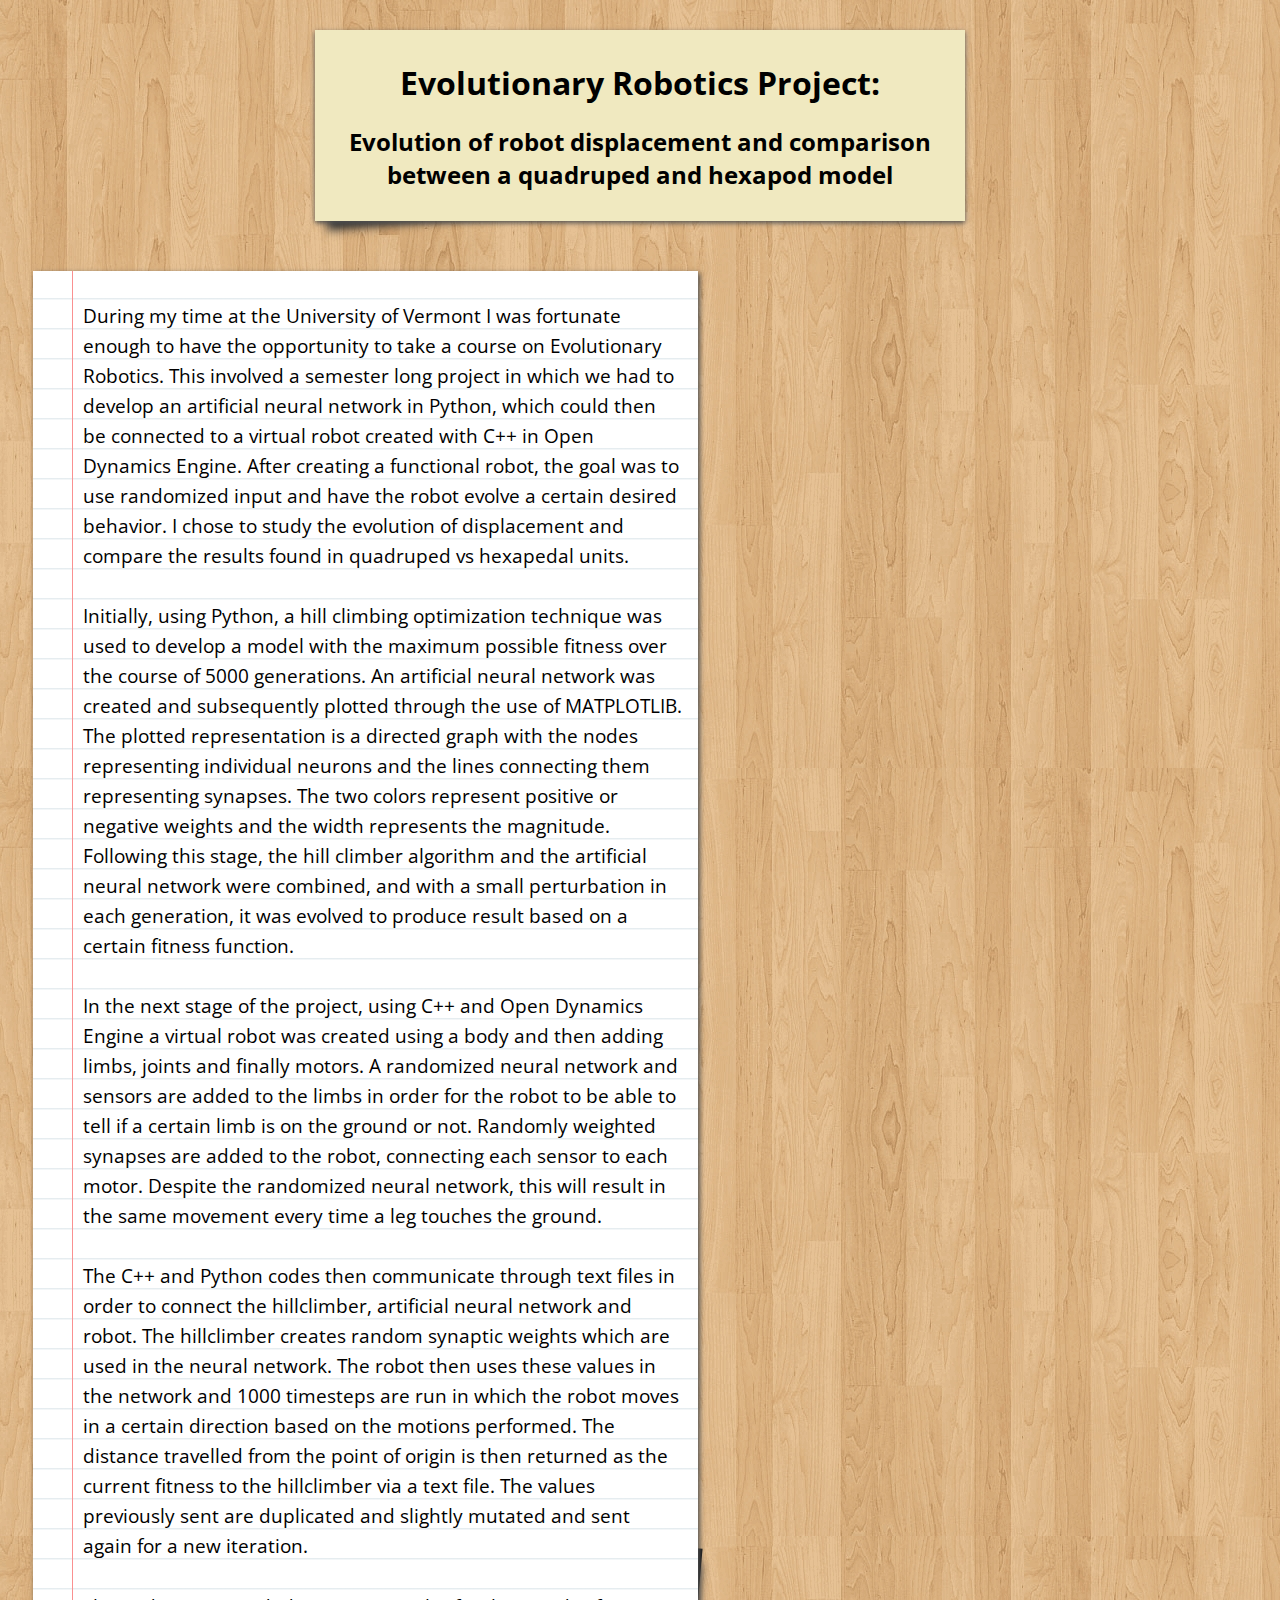
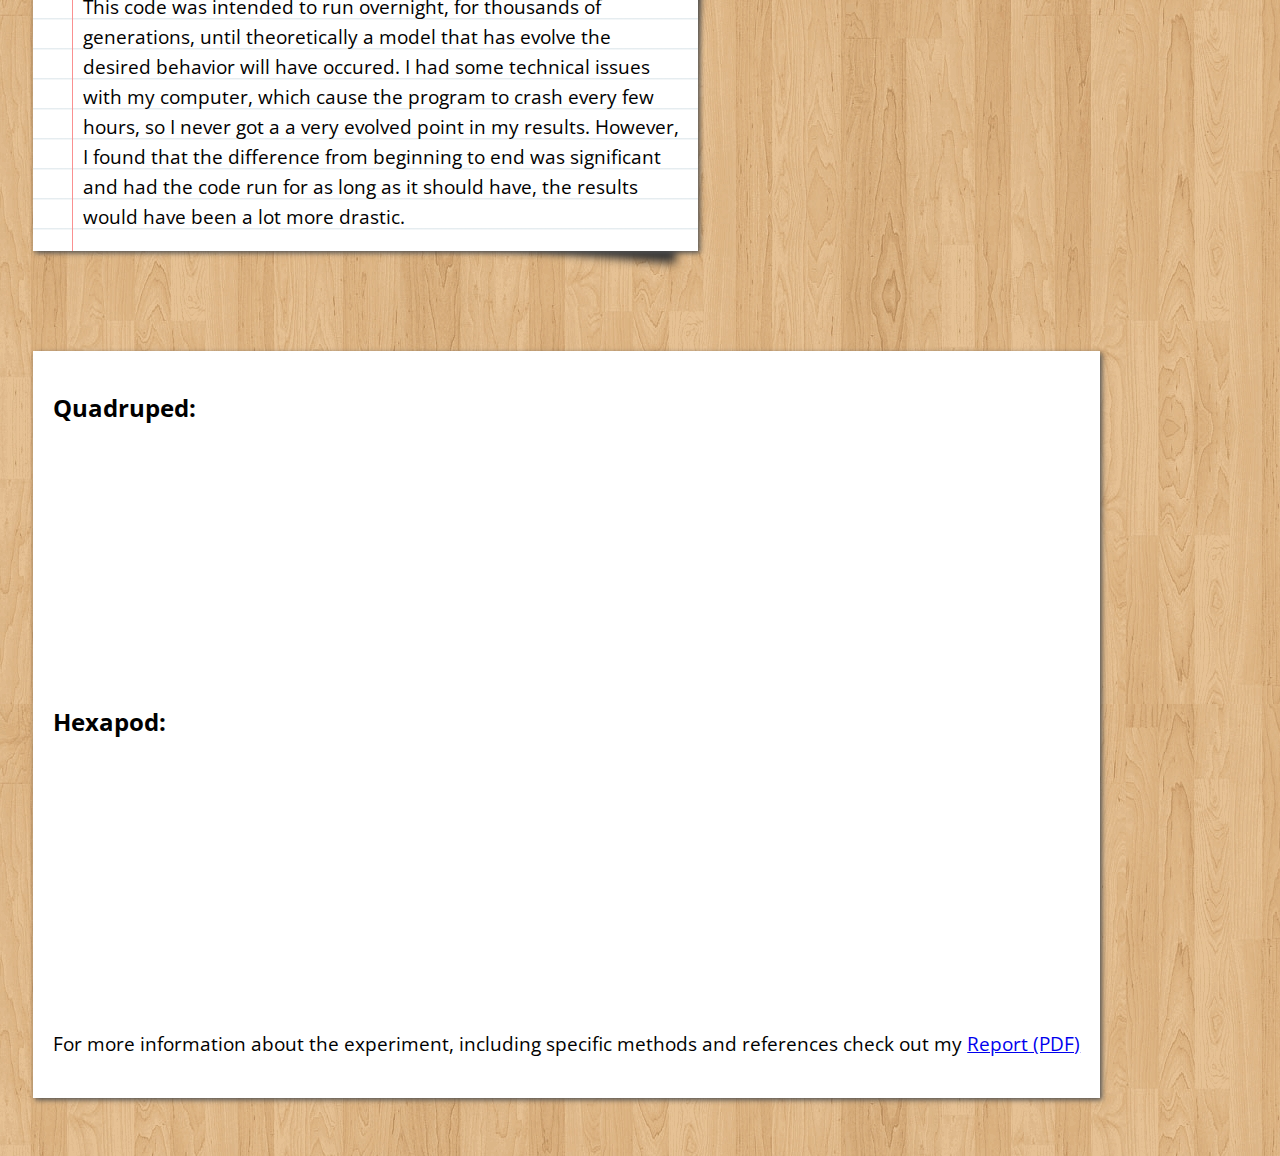
==== evolutionary-robotics.html @ 4f33da45 "Added evolutionary robotics page and stylesheet" ====
<!DOCTYPE html>
<html>
	<head>
		<title>Evolutionary Robotics project</title>
		<link type="text/css" rel="stylesheet" href="css/projects_style.css">
		<link href='https://fonts.googleapis.com/css?family=Open+Sans+Condensed:300' rel='stylesheet' type='text/css'>
		<script src="https://ajax.googleapis.com/ajax/libs/jquery/2.1.1/jquery.min.js"></script>
		<script src="scripts/ui2.js"></script>
	</head>
	<body>
		<header>
			<h1>Evolutionary Robotics Project:</h1>
			<h2>Evolution of robot displacement and comparison between a quadruped and hexapod model</h2>
		</header>
		
		<div id="main_container">
			<p>During my time at the University of Vermont I was fortunate enough to have the opportunity to take a course on Evolutionary Robotics.
				This involved a semester long project in which we had to develop an artificial neural network in Python, which could then be connected
				to a virtual robot created with C++ in Open Dynamics Engine. After creating a functional robot, the goal was to use randomized input
				and have the robot evolve a certain desired behavior. I chose to study the evolution of displacement and compare the results found in 
				quadruped vs hexapedal units.</p>

				<p>Initially, using Python, a hill climbing optimization technique was used to develop a model 
					with the maximum possible fitness over the course of 5000 generations. An artificial neural network was created and subsequently plotted through 
					the use of MATPLOTLIB. The plotted representation is a directed graph with the nodes representing individual neurons and 
					the lines connecting them representing synapses. The two colors represent positive or negative weights and the width represents the magnitude.
					Following this stage, the hill climber algorithm and the artificial neural network were combined, and with a small perturbation in each generation, it
					was evolved to produce result based on a certain fitness function.
				</p>
				<p>In the next stage of the project, using C++ and Open Dynamics Engine a virtual robot was created using a body and then adding limbs,
					joints and finally motors. A randomized neural network and sensors are added to the limbs in order for the robot to be able to tell if
					a certain limb is on the ground or not. Randomly weighted synapses are added to the robot, connecting each sensor to each motor. Despite the 
					randomized neural network, this	will result in the same movement every time a leg touches the ground. </p>
					<p>The C++ and Python codes then communicate through text files in order to connect the hillclimber, artificial neural network and robot.
						The hillclimber creates random synaptic weights which are used in the neural network. The robot then uses these values in the network 
						and 1000 timesteps are run in which the robot moves in a certain direction based on the motions performed. The distance travelled from 
						the point of origin is then returned as the current fitness to the hillclimber via a text file. The values previously sent are duplicated 
						and slightly mutated and sent again for a new iteration.</p>
				<p>This code was intended to run overnight, for thousands of generations, until theoretically a model that has evolve the desired behavior will 
					have occured. I had some technical issues with my computer, which cause the program to crash every few hours, so I never got a a very evolved 
					point in my results. However, I found that the difference from beginning to end was significant and had the code run for as long as it should have,
					the results would have been a lot more drastic.</p>
		</div>
		
		<div id="media_container">
		
				<h2>Quadruped:</h2>
				<div>
					<iframe src="http://www.youtube.com/embed/oBKy0c0CG1M?rel=0" frameborder="0" allowfullscreen></iframe>
					<iframe src="http://www.youtube.com/embed/ddlQ8_SxeSM?rel=0" frameborder="0" allowfullscreen></iframe>
				</div>
				<h2>Hexapod:</h2>
				<div>
					<iframe src="http://www.youtube.com/embed/RWQA2p7QdTA?rel=0" frameborder="0" allowfullscreen></iframe>
					<iframe src="http://www.youtube.com/embed/pCdDwxMsg0o?rel=0" frameborder="0" allowfullscreen></iframe>
				</div>
				
				<p>For more information about the experiment, including specific methods and references check out my <a href="Kiki_Kavouras_Report.pdf">Report (PDF)</a></p>
		</div>	

	</body>
</html>


<!-- SOURCES FOR PNG ETC!! -->
<!-- ADD HOME LINK, IMAGES, PDF. EDIT PDF -->
---- css/projects_style.css ----
body{
	background-image:url('../images/wood_texture.jpg');
	font-family: 'Open Sans Condensed', sans-serif;
}

header{
	background-color: #F0E9C0;
	box-shadow:0px 2px 5px #525252;
	margin:0 auto;
	margin-top:30px;
	padding:0.75%;
	position:relative;
	text-align:center;
	width:50%;
}

header:before{
	content:"";
	background:#111;
	bottom:15px;
	box-shadow:0 15px 10px #333;
	left:10px;
	max-width:300px;
	position:absolute;
	top:80%;
	transform:rotate(-5deg);
	width:35%;	
	z-index:-1;
}

iframe{
	height:236px;
	margin-left:25px;
	width:315px;
}

#main_container{
	float:left;
	padding-left:50px;
	padding-right:15px;
	position:relative;
	width:600px;
	
    background: -webkit-linear-gradient(top, #DFE8EC 0%, white 8%) 0 57px;
    background: -moz-linear-gradient(top, #DFE8EC 0%, white 8%) 0 57px;
    background: linear-gradient(top, #DFE8EC 0%, white 8%) 0 57px;
    -webkit-background-size: 100% 30px;
    -moz-background-size: 100% 30px;
    -ms-background-size: 100% 30px;
    background-size:100% 30px;

}

#main_container::before {content:''; position:absolute; width:0px; top:0; left:39px; bottom:0; border-left:1px solid #FA9090;}

#main_container:after {
	content: "";
	background: #111;
	bottom: 15px;
	box-shadow: 0 15px 10px #333;
	max-width: 300px;
	position: absolute;
	right: 8px;
	top: 80%;
	transform: rotate(5deg);
	width: 48%;
	z-index: -1;

}

#main_container, #media_container{
	background-color:white;
	box-shadow:2px 2px 5px #525252;
	display:inline-block;	
	margin:50px 2%;
}

#media_container{
	padding:20px;
}

p{
	font-size:1.2em;
	line-height:30px;
	padding-top:11px;
}
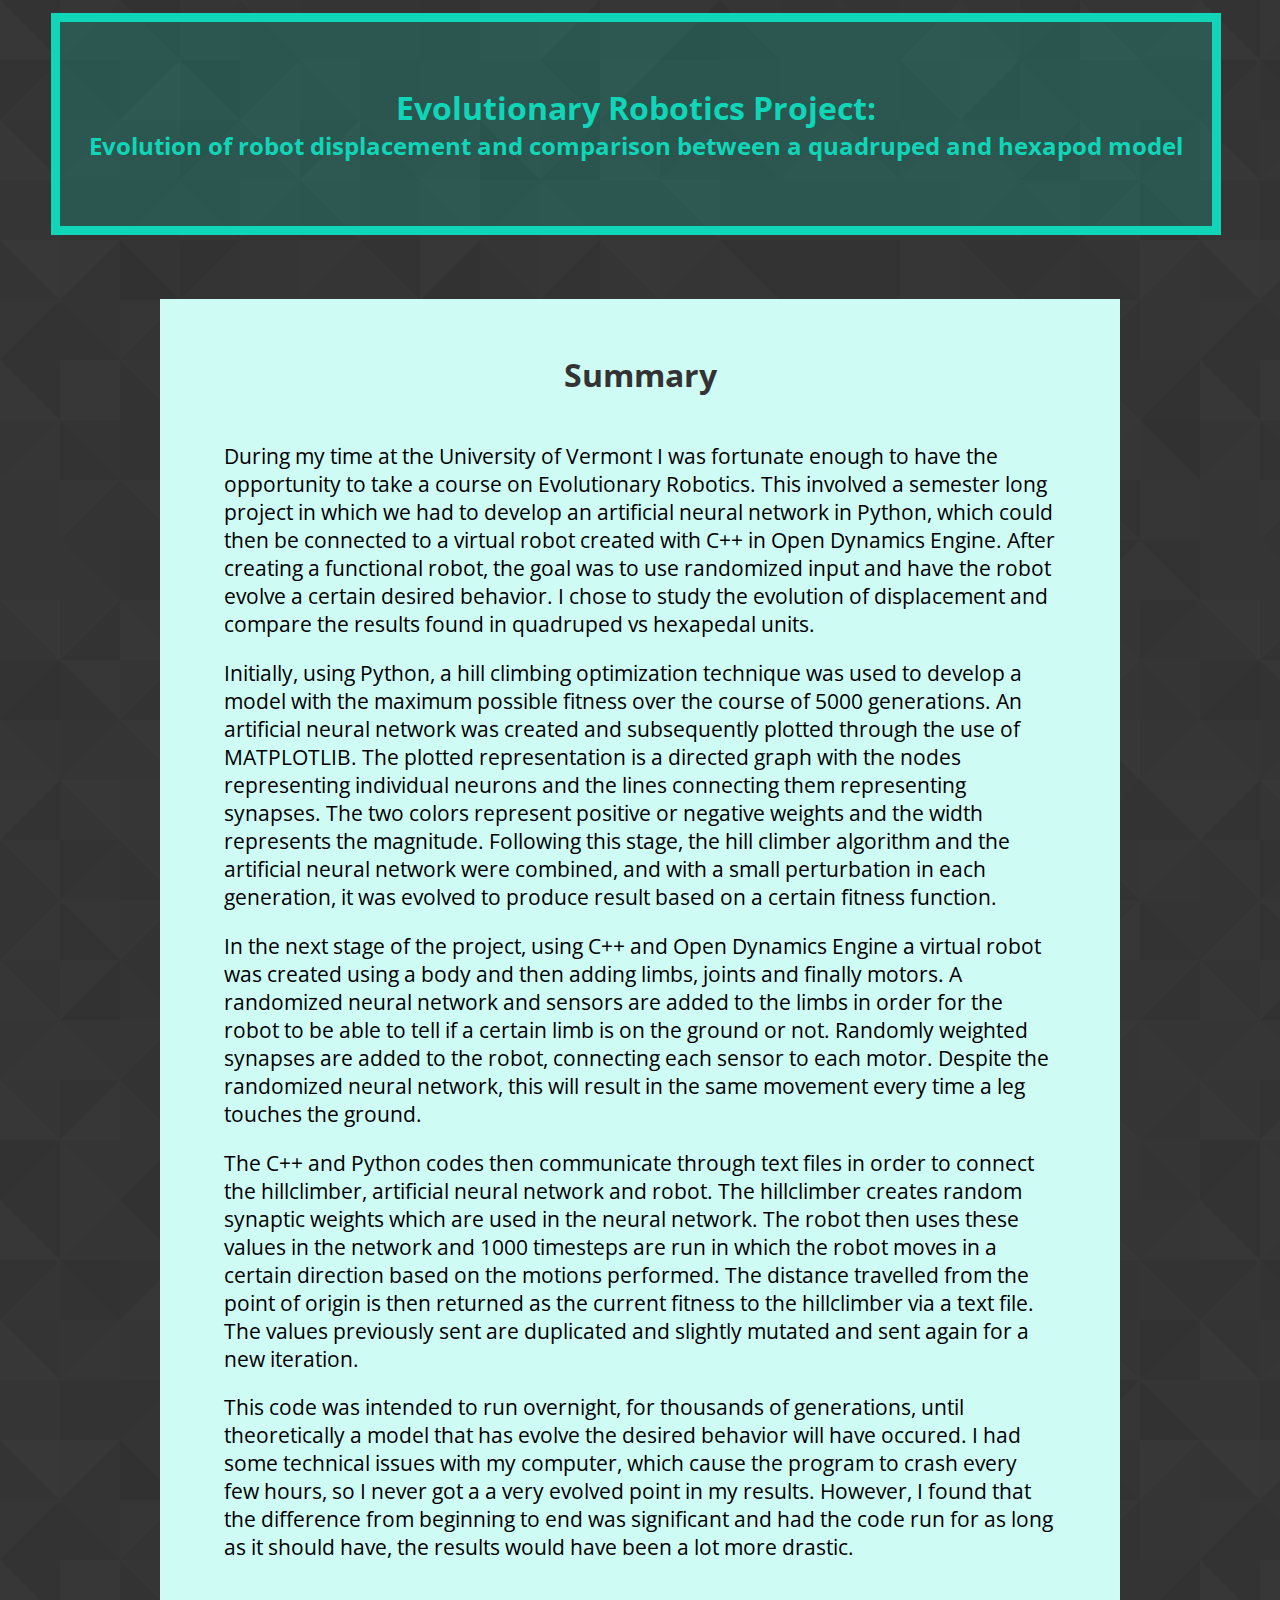
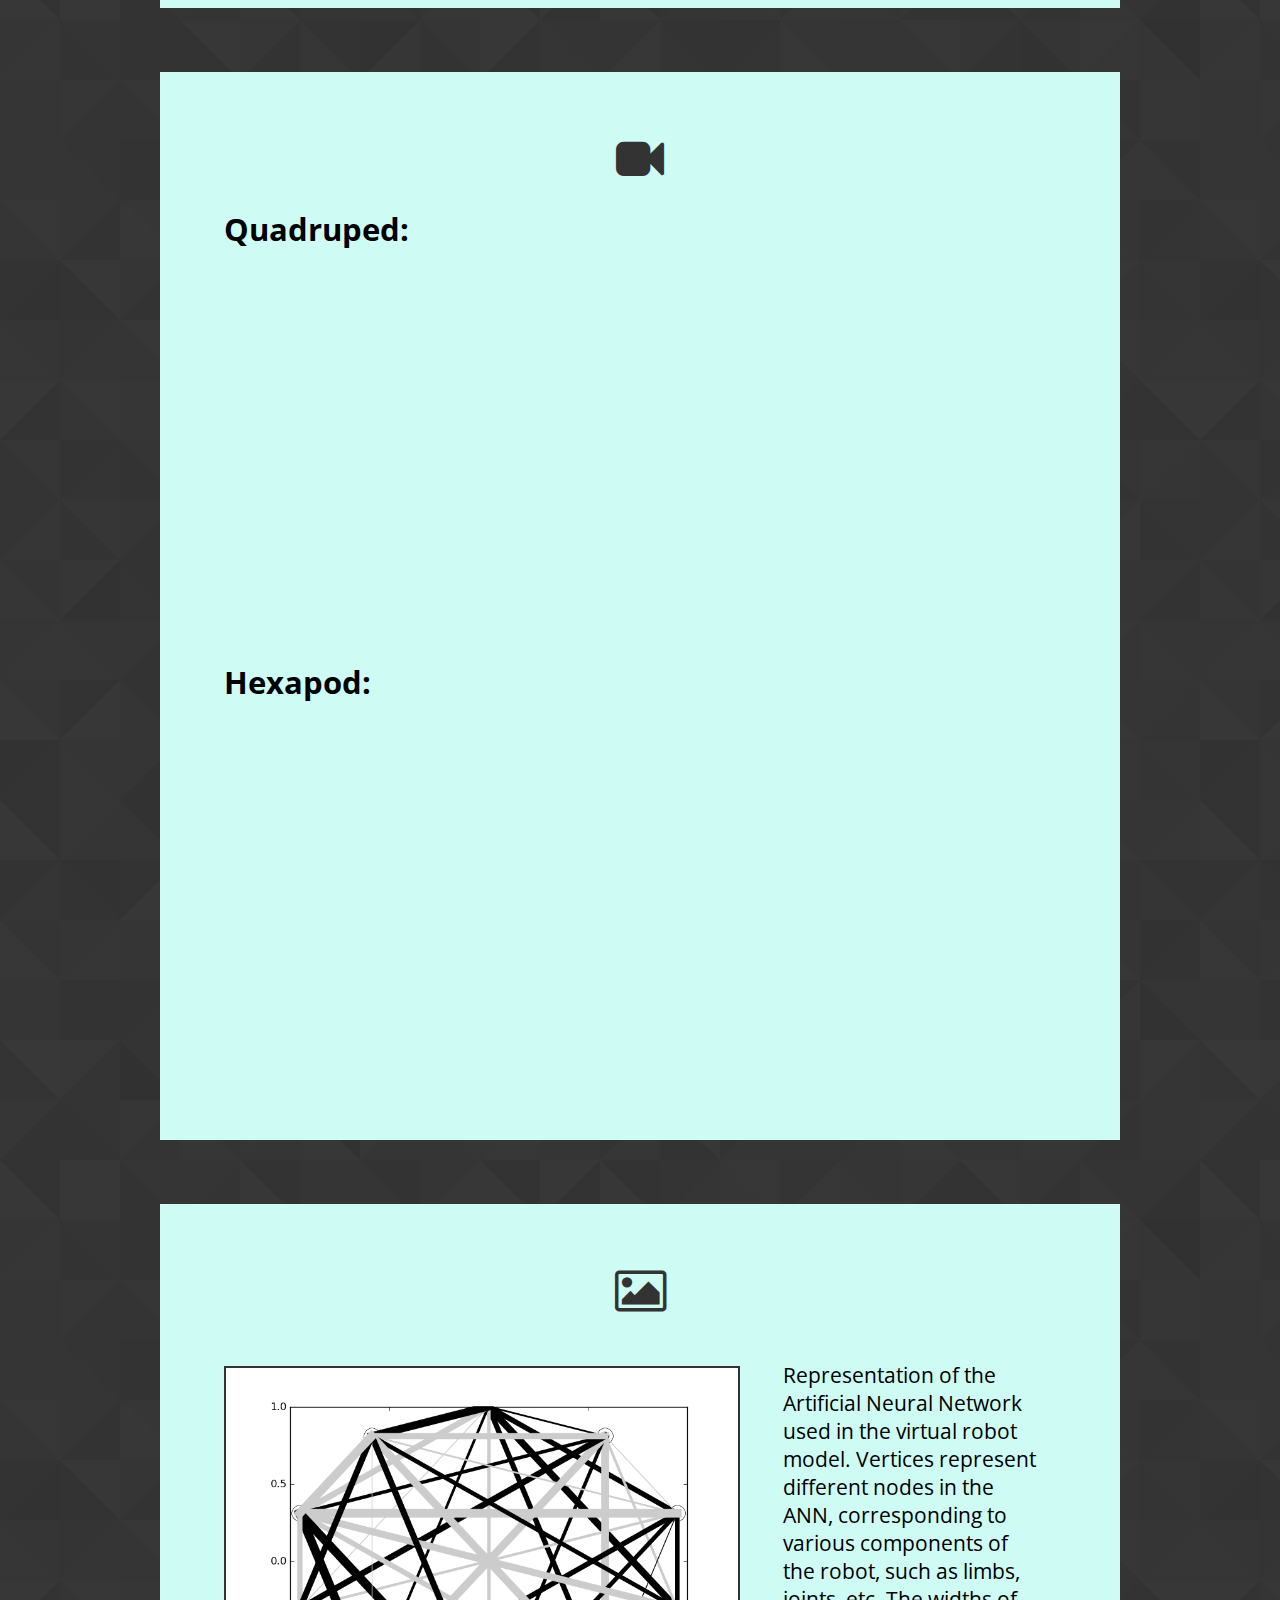
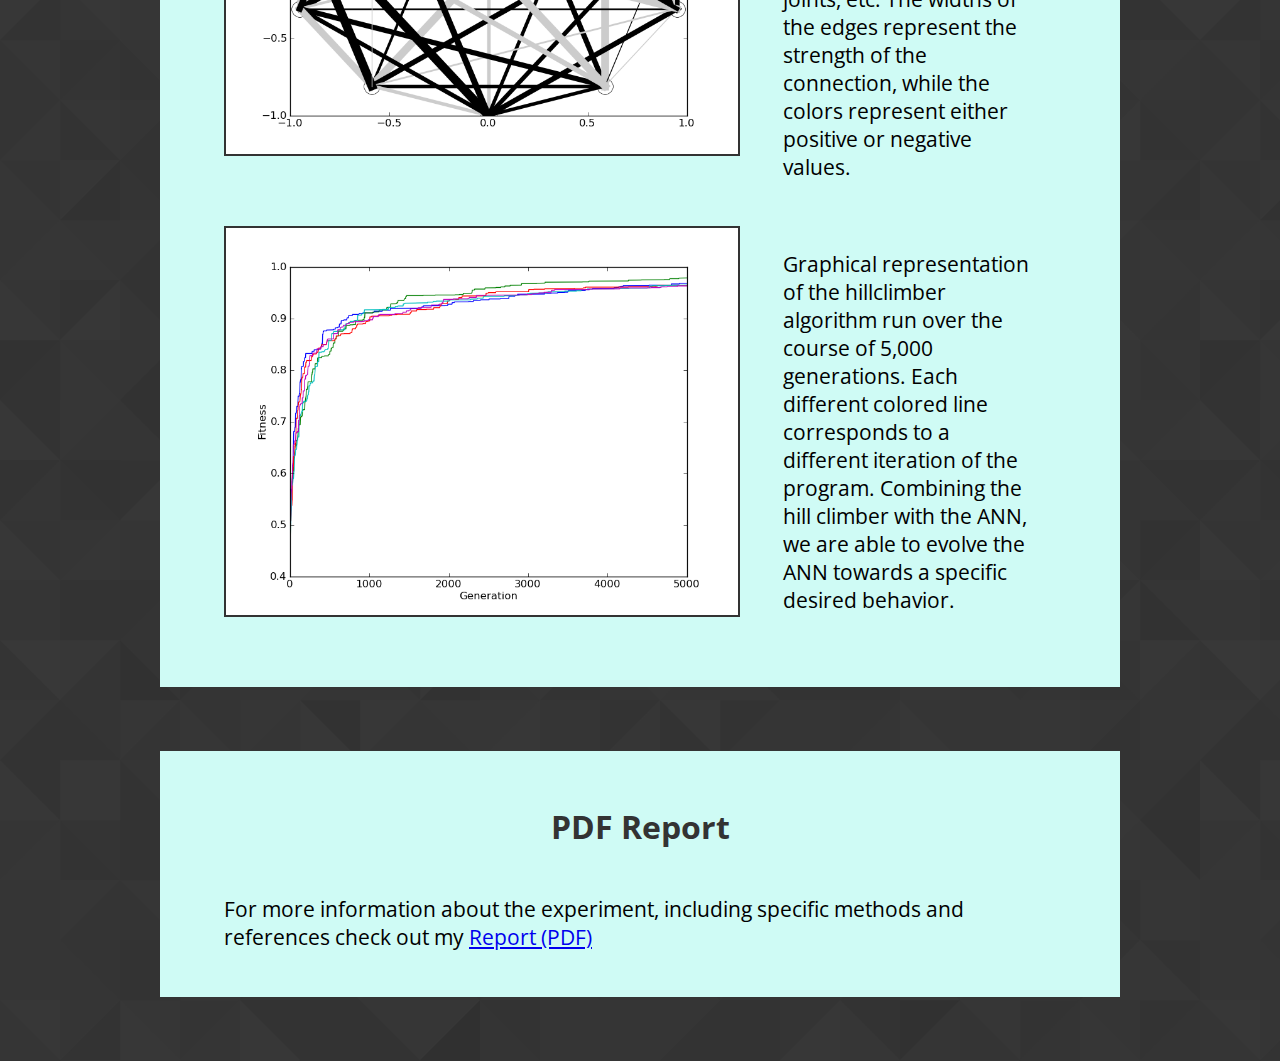
==== commit d9715871: "modified style and structure of evolutionary robotics page and made it responsive" ====
--- a/evolutionary-robotics.html
+++ b/evolutionary-robotics.html
@@ -2,10 +2,14 @@
 <html>
 	<head>
 		<title>Evolutionary Robotics project</title>
-		<link type="text/css" rel="stylesheet" href="css/projects_style.css">
+		<link type="text/css" rel="stylesheet" href="css/robotics_style.css">
+<!-- 		<link type="text/css" rel="stylesheet" href="css/my_style.css"> -->
+		<link href="http://maxcdn.bootstrapcdn.com/font-awesome/4.1.0/css/font-awesome.min.css" rel="stylesheet">
 		<link href='https://fonts.googleapis.com/css?family=Open+Sans+Condensed:300' rel='stylesheet' type='text/css'>
 		<script src="https://ajax.googleapis.com/ajax/libs/jquery/2.1.1/jquery.min.js"></script>
-		<script src="scripts/ui2.js"></script>
+		<script type="text/javascript" src="scripts/ui2.js"></script>
+		<meta name="viewport" content="width=device-width, initial-scale=1">
+
 	</head>
 	<body>
 		<header>
@@ -13,37 +17,45 @@
 			<h2>Evolution of robot displacement and comparison between a quadruped and hexapod model</h2>
 		</header>
 		
-		<div id="main_container">
-			<p>During my time at the University of Vermont I was fortunate enough to have the opportunity to take a course on Evolutionary Robotics.
-				This involved a semester long project in which we had to develop an artificial neural network in Python, which could then be connected
-				to a virtual robot created with C++ in Open Dynamics Engine. After creating a functional robot, the goal was to use randomized input
-				and have the robot evolve a certain desired behavior. I chose to study the evolution of displacement and compare the results found in 
-				quadruped vs hexapedal units.</p>
+		<div id="main_container" class="tab">
+			<div class="icon">
+				<h2>Summary</h2>
+			</div>
+			<div class="tab-content hidden">
+				<p>During my time at the University of Vermont I was fortunate enough to have the opportunity to take a course on Evolutionary Robotics.
+					This involved a semester long project in which we had to develop an artificial neural network in Python, which could then be connected
+					to a virtual robot created with C++ in Open Dynamics Engine. After creating a functional robot, the goal was to use randomized input
+					and have the robot evolve a certain desired behavior. I chose to study the evolution of displacement and compare the results found in 
+					quadruped vs hexapedal units.</p>
 
-				<p>Initially, using Python, a hill climbing optimization technique was used to develop a model 
-					with the maximum possible fitness over the course of 5000 generations. An artificial neural network was created and subsequently plotted through 
-					the use of MATPLOTLIB. The plotted representation is a directed graph with the nodes representing individual neurons and 
-					the lines connecting them representing synapses. The two colors represent positive or negative weights and the width represents the magnitude.
-					Following this stage, the hill climber algorithm and the artificial neural network were combined, and with a small perturbation in each generation, it
-					was evolved to produce result based on a certain fitness function.
-				</p>
-				<p>In the next stage of the project, using C++ and Open Dynamics Engine a virtual robot was created using a body and then adding limbs,
-					joints and finally motors. A randomized neural network and sensors are added to the limbs in order for the robot to be able to tell if
-					a certain limb is on the ground or not. Randomly weighted synapses are added to the robot, connecting each sensor to each motor. Despite the 
-					randomized neural network, this	will result in the same movement every time a leg touches the ground. </p>
-					<p>The C++ and Python codes then communicate through text files in order to connect the hillclimber, artificial neural network and robot.
-						The hillclimber creates random synaptic weights which are used in the neural network. The robot then uses these values in the network 
-						and 1000 timesteps are run in which the robot moves in a certain direction based on the motions performed. The distance travelled from 
-						the point of origin is then returned as the current fitness to the hillclimber via a text file. The values previously sent are duplicated 
-						and slightly mutated and sent again for a new iteration.</p>
-				<p>This code was intended to run overnight, for thousands of generations, until theoretically a model that has evolve the desired behavior will 
-					have occured. I had some technical issues with my computer, which cause the program to crash every few hours, so I never got a a very evolved 
-					point in my results. However, I found that the difference from beginning to end was significant and had the code run for as long as it should have,
-					the results would have been a lot more drastic.</p>
+					<p>Initially, using Python, a hill climbing optimization technique was used to develop a model 
+						with the maximum possible fitness over the course of 5000 generations. An artificial neural network was created and subsequently plotted through 
+						the use of MATPLOTLIB. The plotted representation is a directed graph with the nodes representing individual neurons and 
+						the lines connecting them representing synapses. The two colors represent positive or negative weights and the width represents the magnitude.
+						Following this stage, the hill climber algorithm and the artificial neural network were combined, and with a small perturbation in each generation, it
+						was evolved to produce result based on a certain fitness function.
+					</p>
+					<p>In the next stage of the project, using C++ and Open Dynamics Engine a virtual robot was created using a body and then adding limbs,
+						joints and finally motors. A randomized neural network and sensors are added to the limbs in order for the robot to be able to tell if
+						a certain limb is on the ground or not. Randomly weighted synapses are added to the robot, connecting each sensor to each motor. Despite the 
+						randomized neural network, this	will result in the same movement every time a leg touches the ground. </p>
+						<p>The C++ and Python codes then communicate through text files in order to connect the hillclimber, artificial neural network and robot.
+							The hillclimber creates random synaptic weights which are used in the neural network. The robot then uses these values in the network 
+							and 1000 timesteps are run in which the robot moves in a certain direction based on the motions performed. The distance travelled from 
+							the point of origin is then returned as the current fitness to the hillclimber via a text file. The values previously sent are duplicated 
+							and slightly mutated and sent again for a new iteration.</p>
+					<p>This code was intended to run overnight, for thousands of generations, until theoretically a model that has evolve the desired behavior will 
+						have occured. I had some technical issues with my computer, which cause the program to crash every few hours, so I never got a a very evolved 
+						point in my results. However, I found that the difference from beginning to end was significant and had the code run for as long as it should have,
+						the results would have been a lot more drastic.</p>
+			</div>
 		</div>
 		
-		<div id="media_container">
-		
+		<div id="media_container" class="tab">
+			<div class="icon">
+				<i class="fa fa-video-camera fa-3x"></i>
+			</div>
+			<div class="tab-content hidden">		
 				<h2>Quadruped:</h2>
 				<div>
 					<iframe src="http://www.youtube.com/embed/oBKy0c0CG1M?rel=0" frameborder="0" allowfullscreen></iframe>
@@ -54,9 +66,32 @@
 					<iframe src="http://www.youtube.com/embed/RWQA2p7QdTA?rel=0" frameborder="0" allowfullscreen></iframe>
 					<iframe src="http://www.youtube.com/embed/pCdDwxMsg0o?rel=0" frameborder="0" allowfullscreen></iframe>
 				</div>
-				
-				<p>For more information about the experiment, including specific methods and references check out my <a href="Kiki_Kavouras_Report.pdf">Report (PDF)</a></p>
+			</div>
+		</div>
+
+		<div class="tab" id="picture_container">
+			<div class="icon">
+				<i class="fa fa-picture-o fa-3x"></i>
+			</div>
+			<div class="tab-content hidden">
+				<img src="images/ANN.png">
+				<p class="image-description">Representation of the Artificial Neural Network used in the virtual robot model. Vertices represent
+					different nodes in the ANN, corresponding to various components of the robot, such as limbs, joints, etc. The widths of the edges represent the strength of the connection, while the colors represent either positive or negative values. 
+				</p>
+				<img src="images/hillclimber.png">
+				<p class="image-description">Graphical representation of the hillclimber algorithm run over the course of 5,000 generations. Each different colored line corresponds to a different iteration of the program. Combining the hill climber with the ANN, we are able to evolve the ANN towards a specific desired behavior.
+				</p>
+			</div>
 		</div>	
+		<div class="tab" id="pdf_container">
+			<div class="icon">
+				<h2>PDF Report</h2>
+			</div>
+			<div class="tab-content hidden">
+				<p>For more information about the experiment, including specific methods and references check out my <a href="etc/evolutionary_robotics_report.pdf">Report (PDF)</a></p>
+			</div>
+		</div>
+		<div id="content" class="hidden"></div>
 
 	</body>
 </html>
--- a/css/robotics_style.css
+++ b/css/robotics_style.css
@@ -0,0 +1,175 @@
+body {
+  background-color: #444;
+  font-family: "Open Sans Condensed", sans-serif;
+  margin: 0;
+  overflow: hidden;
+  padding: 0; }
+
+h1, h2 {
+  margin: 0;
+  padding: 0; }
+
+header {
+  background-color: #10D5B7;
+  padding: 5vw 0;
+  text-align: center;
+  width: 100vw; }
+
+.hidden {
+  display: none !important; }
+
+.icon {
+  color: #333;
+  cursor: pointer;
+  position: relative;
+  text-align: center; }
+  .icon h2 {
+    font-size: 2rem;
+    margin-top: 6vh;
+    position: relative; }
+  .icon h2.expanded {
+    color: white;
+    margin-top: 1vh; }
+  .icon .fa {
+    margin-top: 7vh;
+    position: relative; }
+  .icon .fa.expanded {
+    color: white;
+    margin-top: 1vh; }
+
+.icon.expanded {
+  background-color: #333;
+  height: 8vh;
+  left: 0;
+  position: absolute;
+  top: 0;
+  width: 100%; }
+
+iframe {
+  height: 25vh;
+  width: 100%; }
+
+.image-description {
+  margin-bottom: 15vh; }
+
+img {
+  width: 100%;
+  height: auto; }
+
+.tab {
+  border: none;
+  background-color: #cffbf5;
+  display: block;
+  height: auto;
+  margin: 2vw 2.5vw;
+  min-height: 20vh;
+  overflow: hidden;
+  position: relative;
+  width: 95vw; }
+
+.tab.expanded {
+  background-color: #cffbf5;
+  padding-bottom: 5vh; }
+
+.tab-content {
+  font-size: 1.3em;
+  padding: 7vw;
+  position: relative;
+  top: 8vh; }
+
+@media (min-width: 481px) and (max-width: 899px) {
+  body {
+    background-image: url("../images/footer_lodyas.png"); }
+
+  #content {
+    background-color: #a0f8ea;
+    clear: both;
+    height: auto;
+    margin: -0.5vw 0 0 0;
+    padding-bottom: 5vh;
+    width: 100vw; }
+    #content h2 {
+      padding: 5vh 0  0 5vw; }
+    #content .image-description {
+      margin: 0 5vw 5vh 5vw;
+      padding: 0; }
+    #content p {
+      font-size: 1.3em;
+      padding: 5vh 5vw 0 5vw; }
+    #content p:first-child {
+      margin-top: 5vh; }
+
+  header {
+    margin-left: 10vw;
+    margin-top: 5vh;
+    width: 80vw; }
+
+  iframe {
+    height: 35vh;
+    margin: 4vh 0 6vh 4vw;
+    width: 44%; }
+
+  img {
+    height: auto;
+    margin: 5vw 15vw 0 15vw;
+    width: 70vw; }
+
+  .tab {
+    float: left;
+    margin: 5vw 0.5vw 0 0;
+    padding: 0;
+    width: 24vw; }
+
+  .tab:first-of-type {
+    margin-left: 1.3vw; }
+
+  .tab:hover {
+    background-color: #10D5B7; }
+
+  .tab.highlighted {
+    background-color: #a0f8ea; } }
+@media (min-width: 900px) {
+  body {
+    background-image: url("../images/footer_lodyas.png");
+    overflow: visible; }
+
+  header {
+    background-color: rgba(16, 213, 183, 0.21);
+    border: 0.75vw solid #10d5b7;
+    color: #10d5b7;
+    margin-left: 4vw;
+    margin-top: 1vw;
+    width: 90vw; }
+
+  iframe {
+    height: 35vh;
+    margin: 4vh 0 6vh 4vw;
+    width: 40%; }
+
+  .image-description {
+    display: inline-block;
+    margin-bottom: 5vh;
+    vertical-align: middle;
+    width: 20vw; }
+
+  img {
+    border: 2px solid #333;
+    display: inline-block;
+    margin: 0 3vw 5vh 0;
+    vertical-align: middle;
+    width: 40vw; }
+
+  .tab {
+    margin: 5vw 0 5vw  12.5vw;
+    padding: 0;
+    width: 75vw; }
+
+  .tab:first-of-type {
+    display: block;
+    width: 75vw; }
+
+  .tab-content {
+    padding: 2vw 5vw;
+    top: 0; } }
+
+/*# sourceMappingURL=robotics_style.css.map */
--- a/css/my_style.css
+++ b/css/my_style.css
@@ -0,0 +1,533 @@
+a{
+	text-decoration: none;
+}
+
+#about_me{
+	top:0;
+	left:0;
+}
+
+#about_me.focused{
+	left: -41.5vw;
+	top: -41.5vh;
+	transition:1s;
+}
+
+#about_me .face{
+	background-color: #333;
+}
+
+#about_me_xs{
+	border:2px solid #333;
+}
+
+#about_me_xs>div:first-child{
+	background-color: #333;
+}
+
+#additional_experience{
+	border-right:2px solid black;
+	display:inline-block;
+	float:left;
+	height:100%;
+	width:33.3%
+}
+
+#additional_experience ul{
+	list-style-type:none;
+}
+
+.back, .front{
+	backface-visibility:hidden;
+	transform:translateZ(1px);
+}
+
+.back{
+	transform:rotateY(180deg);
+}
+
+body{
+	font-family: 'Open Sans Condensed', sans-serif;
+	margin: 0;
+}
+
+#comments{
+	width:100%;
+}
+
+#cont{
+	color:#47B56F;
+	font-size:1.5em;
+}
+
+#contact{
+	left: -19vw;
+	top: 0;
+}
+
+#contact.focused{
+	left: -41.5vw;
+	top: -41.5vh;
+	transition:1s;
+}
+
+#contact .face{
+	background-color:#47B56F;
+}
+
+#contact_content{
+	background-color:rgba(203, 235, 195, 1);
+	height:75%;
+	left:12.5%;
+	position:absolute;
+	top:5%;
+	width:75%;
+}
+
+#contact_form_container{
+	float:right;
+	font-size:1.8em;
+	margin-right:5%;
+	width:40%;
+}
+
+#contact_icon_tab{
+	color:rgba(255,255,255,1);
+	position:absolute;
+	bottom:10%;
+	left:45%;
+}
+
+#contact_info{
+	border-right:2px solid #000000;
+	float:left;
+	font-size:1.8em;
+	height:100%;
+	width:50%;
+}
+
+#contact_info>span:first-child{
+ 	display:inline-block;
+ 	margin-top:43%;
+}
+
+.contact_links{
+	height:100px;
+	left:75%;
+	margin-left: -56px;
+	margin-top: -50px;
+	position:absolute;
+	top:50%;
+}
+
+.contact_links>a{
+	color:#333;
+	margin:0 10px 0 10px;
+}
+
+.contact_links>a:hover{
+	color:#111;
+}
+#contact_xs{
+	border:2px solid #47B56F;
+}
+
+#contact_xs>div:first-child{
+	background-color: #47B56F;
+}
+
+#contact_xs>.content{
+	font-size: 1.3em;
+	text-align: center;
+}
+
+.content{
+	font-size: 1.3em;
+	margin:auto;
+	margin-bottom: 5%;
+	margin-top:5%;
+	width:65vw;
+}
+
+/*.content span{
+	font-size: 1.6em;
+	margin-left: 15vw;
+}*/
+
+#degree{
+	color:#FE4455;
+	font-size:1.5em;
+}
+
+#education{
+	top: 0;
+	left: 19vw;
+}
+
+#education.focused{
+	left: -41.5vw;
+	top: -41.5vh;
+	transition:1s;
+}
+
+#education .face{
+	background-color: #FE4455;	
+}
+
+
+#education_content{
+	background-color: rgba(255,189,195,1);
+	font-size:1.5em;
+	height:90%;
+	left:10%;
+	overflow:auto;
+	padding-left:5%;
+	position:absolute;
+	top:5%;
+	width:70%;
+	text-align:left;
+}
+
+#education_icon_tab{
+	color:rgba(255,255,255,1);
+	position:absolute;
+	right:7%;
+	top:40%;
+}
+
+#education_xs{
+	border:2px solid #FE4455;
+}
+
+#education_xs>div:first-child{
+	background-color: #FE4455;
+}
+
+.expanded{
+
+}
+
+#experience{
+	color:#9A58DB;
+	font-size:1.5em;
+}
+
+.fa.external_link{
+	color:#333;
+	margin:5vh 2vw 0 0;
+	position:static;
+}
+
+.fa-arrow-left{
+	bottom:5%;
+	color:#333;
+	left: 4%;
+	position: absolute;
+}
+
+.fa-arrow-left:hover{
+	color:white;
+	cursor: pointer;
+}
+
+.fa-envelope, .fa-briefcase{
+	margin:-40px 0 0 -40px;
+}
+
+.fa-info-circle{
+	margin:-40px 0 0 -35px;
+}
+
+.fa-graduation-cap{
+	margin:-40px 0 0 -51px;
+}
+
+.fa-folder-open{
+	margin:-40px 0 0 -43px;
+}
+
+.fa-info-circle{
+	
+}
+
+.flippable{
+	cursor: pointer;
+	height: 100%;
+ 	position: absolute;
+  	transform-style: preserve-3d;
+  	transition: transform 1s;
+  	width: 100%;
+}
+
+.flippable .face{
+	backface-visibility: hidden;
+	display: block;
+	height: 100%;
+	position: absolute;
+	width: 100%;	
+}
+
+.flipped{
+	transform:rotateY(180deg);
+}
+
+h1{
+	color:white;
+	font-size: 4vw;
+	text-align: center;
+}
+
+#hex_container{
+	display:block;
+	left:42.5vw;
+	top:55vh;
+}
+
+.hexagon{
+	perspective:1000px;
+}
+
+.hexagon,
+#hex_container {
+	height: 10.4vw;
+	width: 18vw;
+	position: absolute;
+}
+
+.hexagon:after,
+.hexagon:before {
+	 content: " ";
+	 position: absolute;
+	 width: 100%;
+	 height: 100%;
+	 left: 0;
+	 top: 0;
+	 transform: rotate(60deg);
+	 background: inherit;
+	 z-index: -1;
+}
+
+.hexagon:after {
+ 	transform: rotate(120deg);
+}
+
+.hexagon>.fa{
+	color:white;
+	font-size: 5em;
+	left:50%;
+	position: absolute;
+	top:50%;
+}
+
+h2{
+	margin:1%;
+	text-transform:uppercase;
+}
+
+.hidden{
+	display:none!important;
+}
+
+#lg_content{
+	border:0.7vw solid;
+	border-color:red;
+	left:-33vw;
+	position: relative;
+	top:-41.5vh;
+	width:80vw;
+	z-index: -2;
+	-moz-transition:1s;
+	-webkit-transition:1s;
+}
+
+#lg_content.offscreen{
+	left:-140vw;
+	-moz-transition:0s;
+	-webkit-transition:0s;
+}
+
+#lg_content .content{
+	margin-left: 12vw;
+}
+
+#med_content{
+	display:none;
+}
+
+#med_content.expanded_contact{
+	font-size: 2em;
+	border-color: #47B56F;
+}
+
+#med_content.expanded_education{
+	border-color: #FE4455;
+}
+
+#med_content.expanded_projects{
+	border-color: #2CB7F2;
+}
+
+#med_content.expanded_work{
+	border-color: #9A58DB;
+}
+
+#or{
+	background-color:rgba(203, 235, 195, 1);
+	font-size:2em;
+	height:20%;
+	left:47.5%;
+	position:absolute;
+	text-align:center;
+	top:35%;
+	width:5%;
+	vertical-align:middle;
+	padding-top:5%;
+}
+
+#programming_languages{
+	border-right:2px solid #000000;
+	display:inline-block;
+	float:left;
+	height:100%;
+	width:33.3%;
+}
+
+#programming_languages ul{
+	list-style-type:none;
+}
+
+#proj{
+	color:#2CB7F2;
+	font-size:1.5em;
+}
+
+#projects{
+	left: -9.5vw;
+	top: -16.5vw
+}
+
+#projects.focused{
+	left: -41.5vw;
+	top: -41.5vh;
+	transition:1s;
+}
+
+#projects .face{
+	background-color:  #2CB7F2;
+}
+
+#projects_content{
+	background-color: rgba(189, 202, 255, 1);
+	font-size:1.2em;
+	height:90%;
+	overflow:auto;
+	position:absolute;
+	right:10%;
+	top:5%;
+	width:75%;
+	text-align:left;
+}
+
+
+#projects.expanded{
+	height:75%;
+	right:10vw;
+	width:75vw;
+	left:auto;
+	-webkit-transition-property: width, height;
+	-webkit-transition-duration: 0.75s, 0s;
+}
+
+#projects_icon_tab{
+	color:rgba(255,255,255,1);
+	position:absolute;
+	left:10%;
+	top:40%;
+}
+
+#projects_xs{
+	border:2px solid #2CB7F2;
+}
+
+#projects_xs>div:first-child{
+	background-color:#2CB7F2;
+}
+
+.subcategory{
+	font-weight:bold;
+}
+
+#work{
+	left: 9.5vw;
+	top: -16.5vw;
+}
+
+#work.focused{
+	left: -41.5vw;
+	top: -41.5vh;
+	transition:1s;
+}
+
+#work .face{
+	background-color: #9A58DB;
+}
+
+
+#work_content{
+	background-color:rgba(204, 187, 240, 1);
+	bottom:5%;
+	font-size:1.5em;
+	height:75%;
+	left:12.5%;
+	position:absolute;
+	width:75%;
+}
+
+#work_icon_tab{
+	color:rgba(255,255,255,1);
+	position:absolute;
+	top:10%;
+	left:45%;
+}
+
+#work_xs{
+	border: 2px solid #9A58DB;
+}
+
+#work_xs>div:first-child{
+	background-color: #9A58DB;
+}
+
+.xs-tab{
+	background-color: white;
+	display:none;
+	height:19vh;
+	margin-top:1px;
+	min-height:100px;
+}
+
+.xs-tab>div:first-child{
+	height:50px;
+}
+
+
+/******************************************************************************************************************/
+
+
+#education.expanded{
+	height:75%;
+	left:10vw;
+	width:75vw;
+	-webkit-transition-property: width, height;
+	-webkit-transition-duration: 0.75s, 0s;
+}
+
+#work.expanded{
+	bottom:15vh;
+	height:82vh;
+	position:absolute;
+	width:75vw;
+	/*top:-82vh;*/
+	top:auto;
+	-webkit-transition: width 0.95s, height 0.95s;
+}